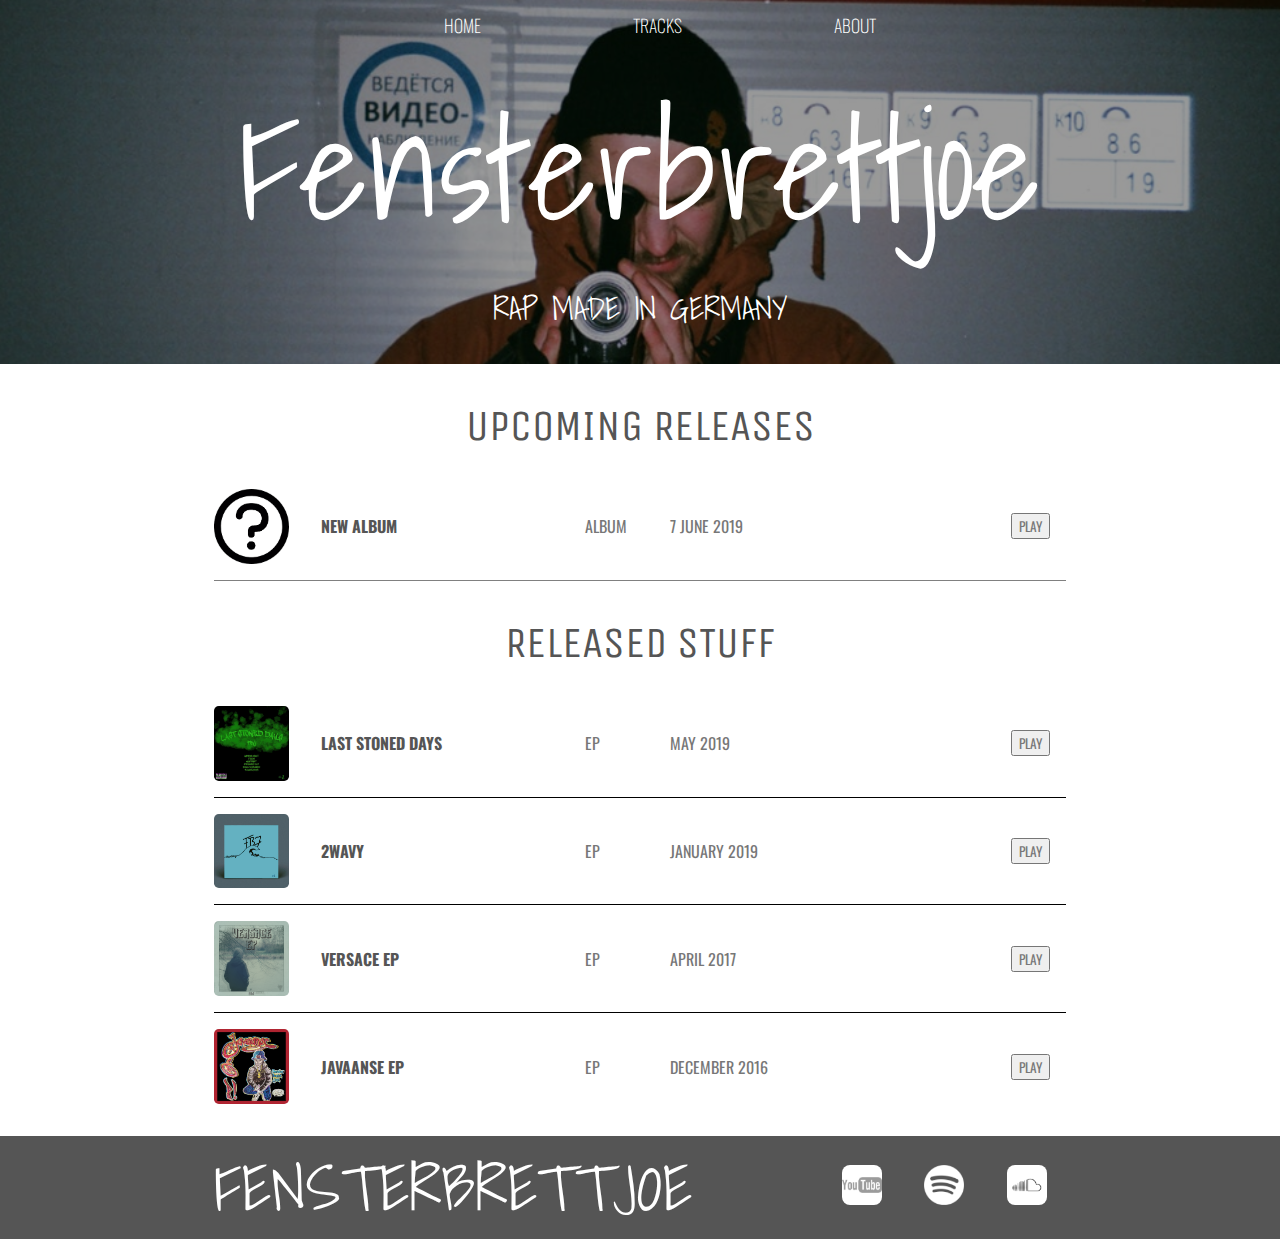
==== index.html @ 9a18db89 "Initial commit :wq" ====
<!DOCTYPE html> <!--TODO: stlye the buttons-->
<html>
    <head>
        <title>Fensterbrettjoe</title>
        <meta name="description" content="Website of the german hip hop artist Fensterbrettjoe">
        <link rel="stylesheet" href="styles.css">
    </head>
    <body>
        <header class="main-header"> <!--TODO: Hintergrundbild finden-->
            <nav class="nav main-nav">
                <ul>
                    <li><a href="index.html">HOME</a></li>
                    <li><a href="tracks.html">TRACKS</a></li>
                    <li><a href="about.html">ABOUT</a></li>
                </ul>
            </nav>
            <h1 class="band-name band-name-large">Fensterbrettjoe</h1>
            <h3 class="band-name header-addition">RAP MADE IN GERMANY</h3>
        </header>
        <section class="container">
            <h2 class="section-header">UPCOMING RELEASES</h2>
            <div>
                <div class="upcoming-release-row box">
                    <img class="index-image" src="images/unreleased_ep.png">
                    <span class="release-item release-name">NEW ALBUM</span>
                    <span class="release-item release-type">ALBUM</span>
                    <span class="release-item release-date">7 JUNE 2019</span>
                    <button type="button">PLAY</button>
                </div>
            </div>
            <h2 class="section-header">RELEASED STUFF</h2>
            <div>

                <div class="release-row box"> <!--TODO: platz für neuestes album ganz oben-->
                    <img class="index-image" src="images/Cover LSD.jpg">
                    <span class="release-item release-name">LAST STONED DAYS</span>
                    <span class="release-item release-type">EP</span>
                    <span class="release-item release-date">MAY 2019</span>
                    <button type="button">PLAY</button>
                </div>

                <div class="release-row box">
                    <img class="index-image" src="images/Cover 2wavy.jpg">
                    <span class="release-item release-name">2WAVY</span>
                    <span class="release-item release-type">EP</span>
                    <span class="release-item release-date">JANUARY 2019</span>
                    <button type="button">PLAY</button> <!--TODO: ask conny if a link to the soundcloud album is better than a play button-->
                </div>

                <div class="release-row box">
                    <img class="index-image" src="images/Cover-Versace_EP.png">
                    <span class="release-item release-name">VERSACE EP</span>
                    <span class="release-item release-type">EP</span>
                    <span class="release-item release-date">APRIL 2017</span>
                    <button type="button">PLAY</button>
                </div>

                <div class="release-row box">
                    <img class="index-image" src="images/Cover Javaanse EP.jpg">
                    <span class="release-item release-name">JAVAANSE EP</span>
                    <span class="release-item release-type">EP</span>
                    <span class="release-item release-date">DECEMBER 2016</span>
                    <button type="button">PLAY</button>
                </div>

            </div>
        </section>

        <footer class="main-footer">
            <div class="container main-footer-container">
                <h3 class="band-name">FENSTERBRETTJOE</h3>
                <ul class="nav footer-nav">
                    <li>
                        <a href="https://www.youtube.com/watch?v=XDr_dwEbkP4" target="_blank">
                            <img src="images/youtube_logo.png">
                        </a>
                    </li>
                    <li>
                        <a href="https://open.spotify.com/artist/34yYv7rhpqzFhvZsTHoNxi" target="_blank">
                            <img src="images/spotify_logo_2.png">
                        </a>
                    </li>
                    <li>
                        <a href="https://soundcloud.com/user-468091342" target="_blank">
                            <img src="images/soundcloud_logo.png">
                        </a>
                    </li>
                </ul>
            </div>
        </footer>

    </body>
</html>
---- styles.css ----
@import url('https://fonts.googleapis.com/css?family=Oswald|Shadows+Into+Light&display=swap');
@import url('https://fonts.googleapis.com/css?family=Oswald|Permanent+Marker&display=swap');
@import url('https://fonts.googleapis.com/css?family=Unica+One&display=swap');

@font-face {
    font-family: 'Shadows Into Light', cursive;
    font-family: 'Oswald', sans-serif;
    font-family: 'Unica One', cursive;
    src:url("Fonts/ShadowsIntoLight.ttf") format("Headline"),
        url("Fonts/Oswald[wght].ttf") format("BodyText"),
        url("Fonts/UnicaOne-Regular.ttf") format("section-header");
    font-weight: normal;
    font-style: normal;
}

*{
    box-sizing: border-box;
    font-family: 'Oswald', sans-serif;
    color: rgb(119, 119, 119);
}

html, body {
    margin: 0;
    padding: 0;
}

.nav ul {
    margin: 0;
}

.nav li {
    display: inline;
}

.nav a {
    display: inline-block;
    padding: .7em;
    color: white;
    text-decoration: none;
}

.main-nav {
    text-align: center;
    font-size: 1.1em;
    font-weight: lighter;
    /* border-bottom: 1px solid rgba(12, 11, 11, 0.3) */
}

.main-nav li {
    padding: 0 5%;
}

.main-header {
    background-color: rgba(0, 0, 0, .4);
    background-image: url("images/header_picture_1.png");
    background-blend-mode: multiply;
    background-size: cover;
    padding-bottom: 30px;
}

.section-header {
    font-family: 'Unica One', cursive; /*TODO: find a new nice font*/
    font-weight: normal;
    color: #555;
    text-align: center;
    font-size: 2.75em;
}

.nav a:hover {
    background-color: rgba(255, 255, 255, 0.301);
}

.band-name {
    text-align: center;
    margin: 0;
    font-size: 4em;
    font-family: 'Shadows Into Light', cursive;
    font-weight: normal;
    color: white;
}

.band-name-large {
    font-size: 9em;
}

.header-addition {
    font-size: 2em;
}

.box {
    display: flex;
    align-items: center;
}

.index-image {
    width: 75px;
    border-radius: .3em;
    background-color: white;
    margin-right: 2em;
}

.content-section {
    margin: 1em;
}

.container {
    max-width: 900px;
    margin: .5em auto;
    padding:0 1.5em ;
}

.soundcloud-player {    
    margin: .5em auto;
    width: 85%;
    padding: .2em;
}

.upcoming-release-row {
    border-bottom: 1px solid rgb(128, 128, 128); /*TODO: Ask conny what he prefers*/
    padding-bottom: 1em;
    margin-bottom: 1em;
}

.release-row {
    border-bottom: 1px solid black;
    padding-bottom: 1em;
    margin-bottom: 1em;
}

.release-row:last-child {
    border-bottom: none;
}

.release-item /*TODO: Find a better name than "item"*/ {
    display: inline-block;
    padding-right: .5em;
}

.release-name {
    color: #555;
    font-weight: bold;
    width: 31%;
}

.release-type {
    width: 10%;
}

.release-date {
    width: 40%;
}

.release-btn {
    max-width: 19%;
}

.main-footer {
    background-color: #555;
    color: white;
    align-items: center;
}

.main-footer-container {
    display: flex;
    align-items: center;
}

.main-footer-container ul {
    flex-grow: 1;
    text-align: end;
}

.footer-nav li{
    padding: 0 .5em;
}

.footer-nav img {
    width: 40px;
    height: 40px;
    border-radius: .5em;
}
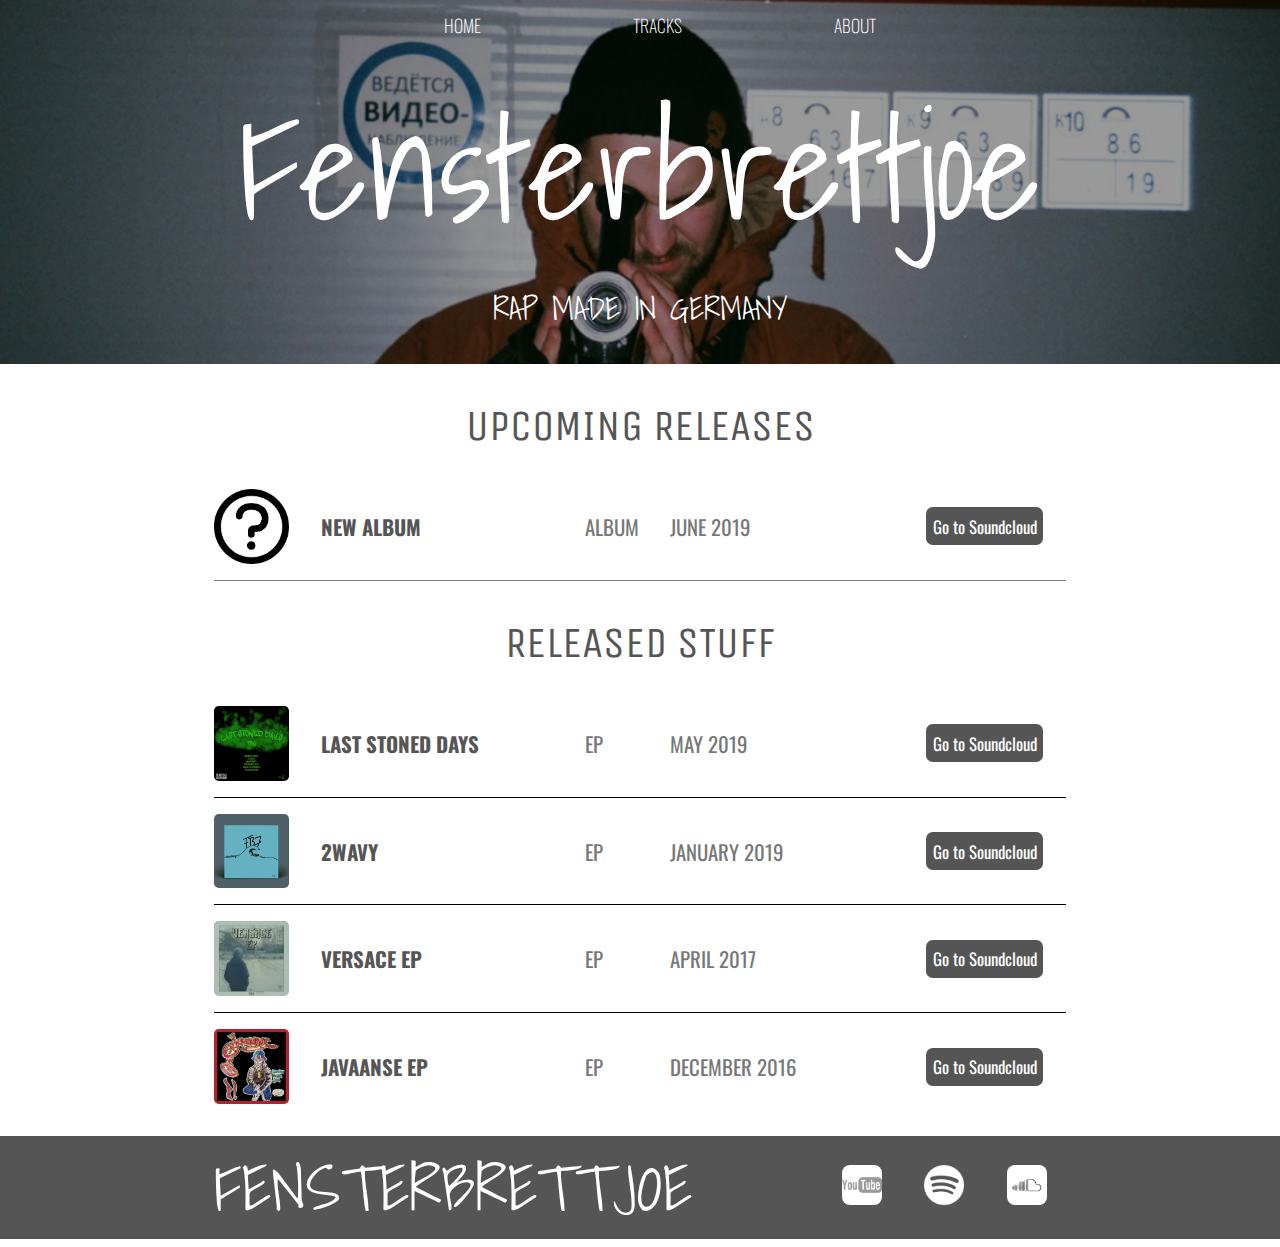
==== commit a68f0647: "added links to buttons in the index page and styled footer nav" ====
--- a/index.html
+++ b/index.html
@@ -24,19 +24,23 @@
                     <img class="index-image" src="images/unreleased_ep.png">
                     <span class="release-item release-name">NEW ALBUM</span>
                     <span class="release-item release-type">ALBUM</span>
-                    <span class="release-item release-date">7 JUNE 2019</span>
-                    <button type="button">PLAY</button>
+                    <span class="release-item release-date">JUNE 2019</span>
+                    <form action="https://soundcloud.com/user-468091342/sets/last-stoned-days" target="_blank">
+                        <button class="btn-index-link" type="submit">Go to Soundcloud</button>
+                    </form>
                 </div>
             </div>
             <h2 class="section-header">RELEASED STUFF</h2>
             <div>
 
-                <div class="release-row box"> <!--TODO: platz für neuestes album ganz oben-->
+                <div class="release-row box">
                     <img class="index-image" src="images/Cover LSD.jpg">
                     <span class="release-item release-name">LAST STONED DAYS</span>
                     <span class="release-item release-type">EP</span>
                     <span class="release-item release-date">MAY 2019</span>
-                    <button type="button">PLAY</button>
+                    <form action="https://soundcloud.com/user-468091342/sets/last-stoned-days" target="_blank">
+                        <button class="btn-index-link" type="submit">Go to Soundcloud</button>
+                    </form>
                 </div>
 
                 <div class="release-row box">
@@ -44,7 +48,9 @@
                     <span class="release-item release-name">2WAVY</span>
                     <span class="release-item release-type">EP</span>
                     <span class="release-item release-date">JANUARY 2019</span>
-                    <button type="button">PLAY</button> <!--TODO: ask conny if a link to the soundcloud album is better than a play button-->
+                    <form action="https://soundcloud.com/user-468091342/sets/last-stoned-days" target="_blank">
+                        <button class="btn-index-link" type="submit">Go to Soundcloud</button>
+                    </form>
                 </div>
 
                 <div class="release-row box">
@@ -52,7 +58,9 @@
                     <span class="release-item release-name">VERSACE EP</span>
                     <span class="release-item release-type">EP</span>
                     <span class="release-item release-date">APRIL 2017</span>
-                    <button type="button">PLAY</button>
+                    <form action="https://soundcloud.com/user-468091342/sets/last-stoned-days" target="_blank">
+                        <button class="btn-index-link" type="submit">Go to Soundcloud</button>
+                    </form>
                 </div>
 
                 <div class="release-row box">
@@ -60,7 +68,9 @@
                     <span class="release-item release-name">JAVAANSE EP</span>
                     <span class="release-item release-type">EP</span>
                     <span class="release-item release-date">DECEMBER 2016</span>
-                    <button type="button">PLAY</button>
+                    <form action="https://soundcloud.com/user-468091342/sets/last-stoned-days" target="_blank">
+                        <button class="btn-index-link" type="submit">Go to Soundcloud</button>
+                    </form>
                 </div>
 
             </div>
--- a/styles.css
+++ b/styles.css
@@ -66,8 +66,14 @@
     font-size: 2.75em;
 }
 
-.nav a:hover {
-    background-color: rgba(255, 255, 255, 0.301);
+.main-nav a:hover {
+    background-color: rgba(90, 72, 72, 0.4);
+    border-radius: .3em;
+}
+
+.footer-nav a:hover {
+    background-color: #444;
+    border-radius: .6em;
 }
 
 .band-name {
@@ -134,6 +140,7 @@
 .release-item /*TODO: Find a better name than "item"*/ {
     display: inline-block;
     padding-right: .5em;
+    font-size: 1.3em;
 }
 
 .release-name {
@@ -147,11 +154,11 @@
 }
 
 .release-date {
-    width: 40%;
+    width: 30%;
 }
 
 .release-btn {
-    max-width: 19%;
+    max-width: 29%;
 }
 
 .main-footer {
@@ -179,3 +186,18 @@
     height: 40px;
     border-radius: .5em;
 }
+
+.btn-index-link { /*TODO: Conny has to say how the buttons exactly have to look*/
+    cursor: pointer;
+    text-align: center;
+    padding: .4em;
+    background-color:#555;
+    color: white;
+    border: none;
+    border-radius: .4em;
+    font-size: 1.05em;
+}
+
+.btn-index-link:hover {
+    background-color: #333;
+}
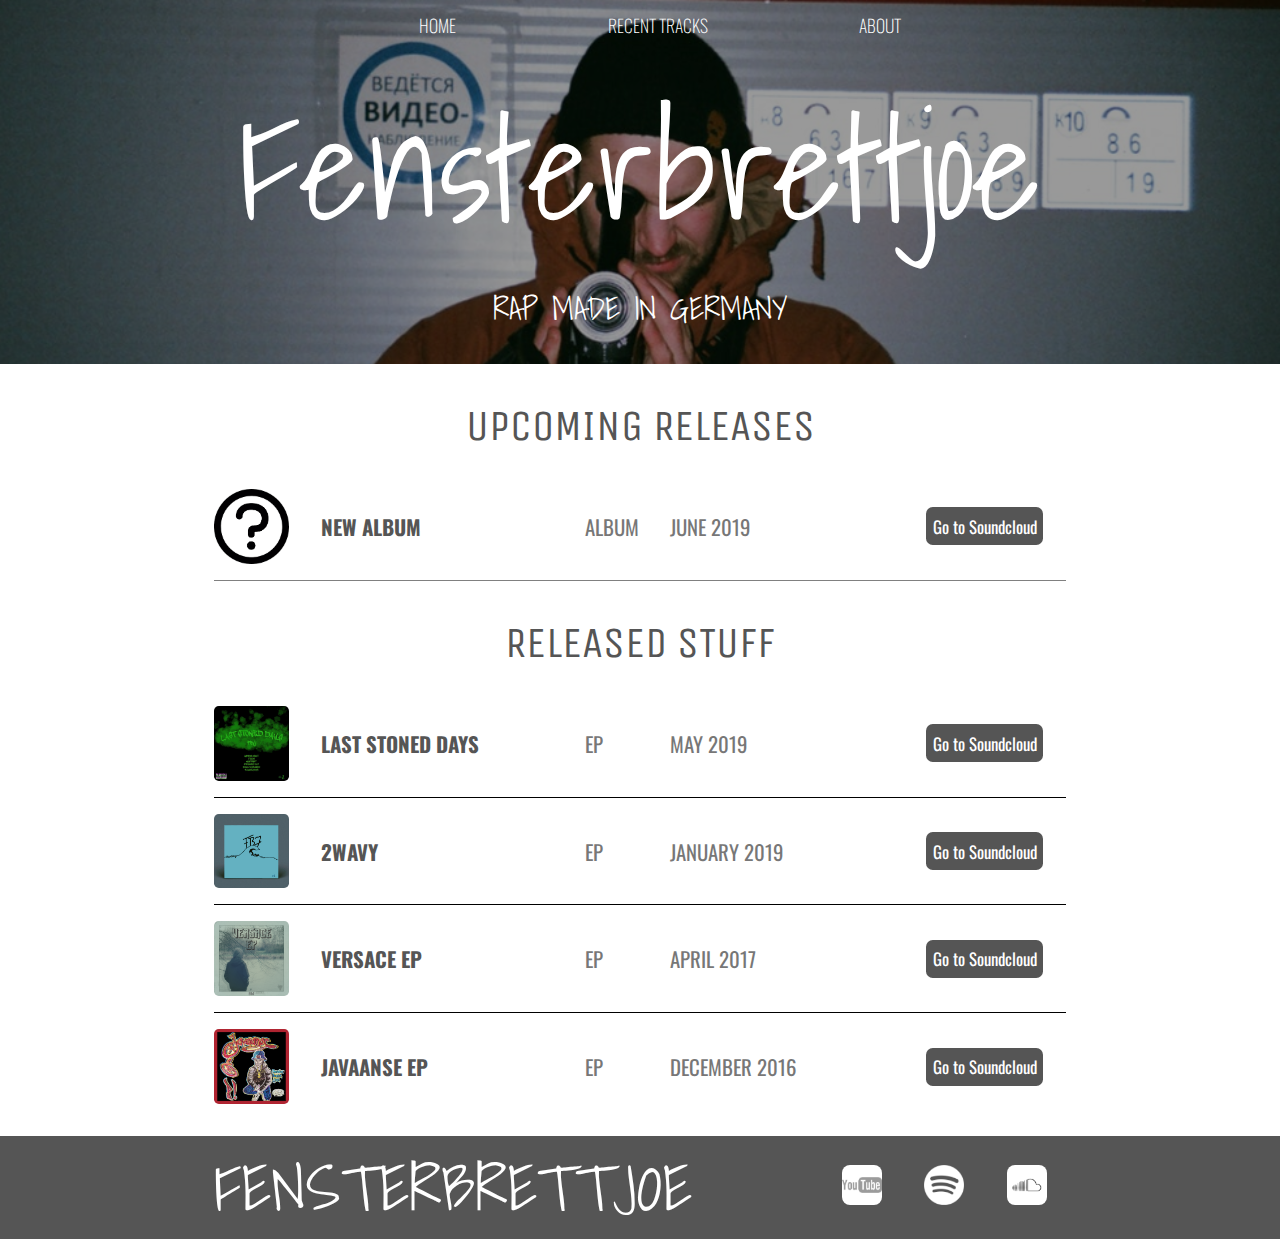
==== commit c22840d6: "Changed header-nav" ====
--- a/index.html
+++ b/index.html
@@ -2,7 +2,7 @@
 <html>
     <head>
         <title>Fensterbrettjoe</title>
-        <meta name="description" content="Website of the german hip hop artist Fensterbrettjoe">
+        <meta name="description" content="Website of the german rap artist Fensterbrettjoe">
         <link rel="stylesheet" href="styles.css">
     </head>
     <body>
@@ -10,7 +10,7 @@
             <nav class="nav main-nav">
                 <ul>
                     <li><a href="index.html">HOME</a></li>
-                    <li><a href="tracks.html">TRACKS</a></li>
+                    <li><a href="tracks.html">RECENT TRACKS</a></li>
                     <li><a href="about.html">ABOUT</a></li>
                 </ul>
             </nav>
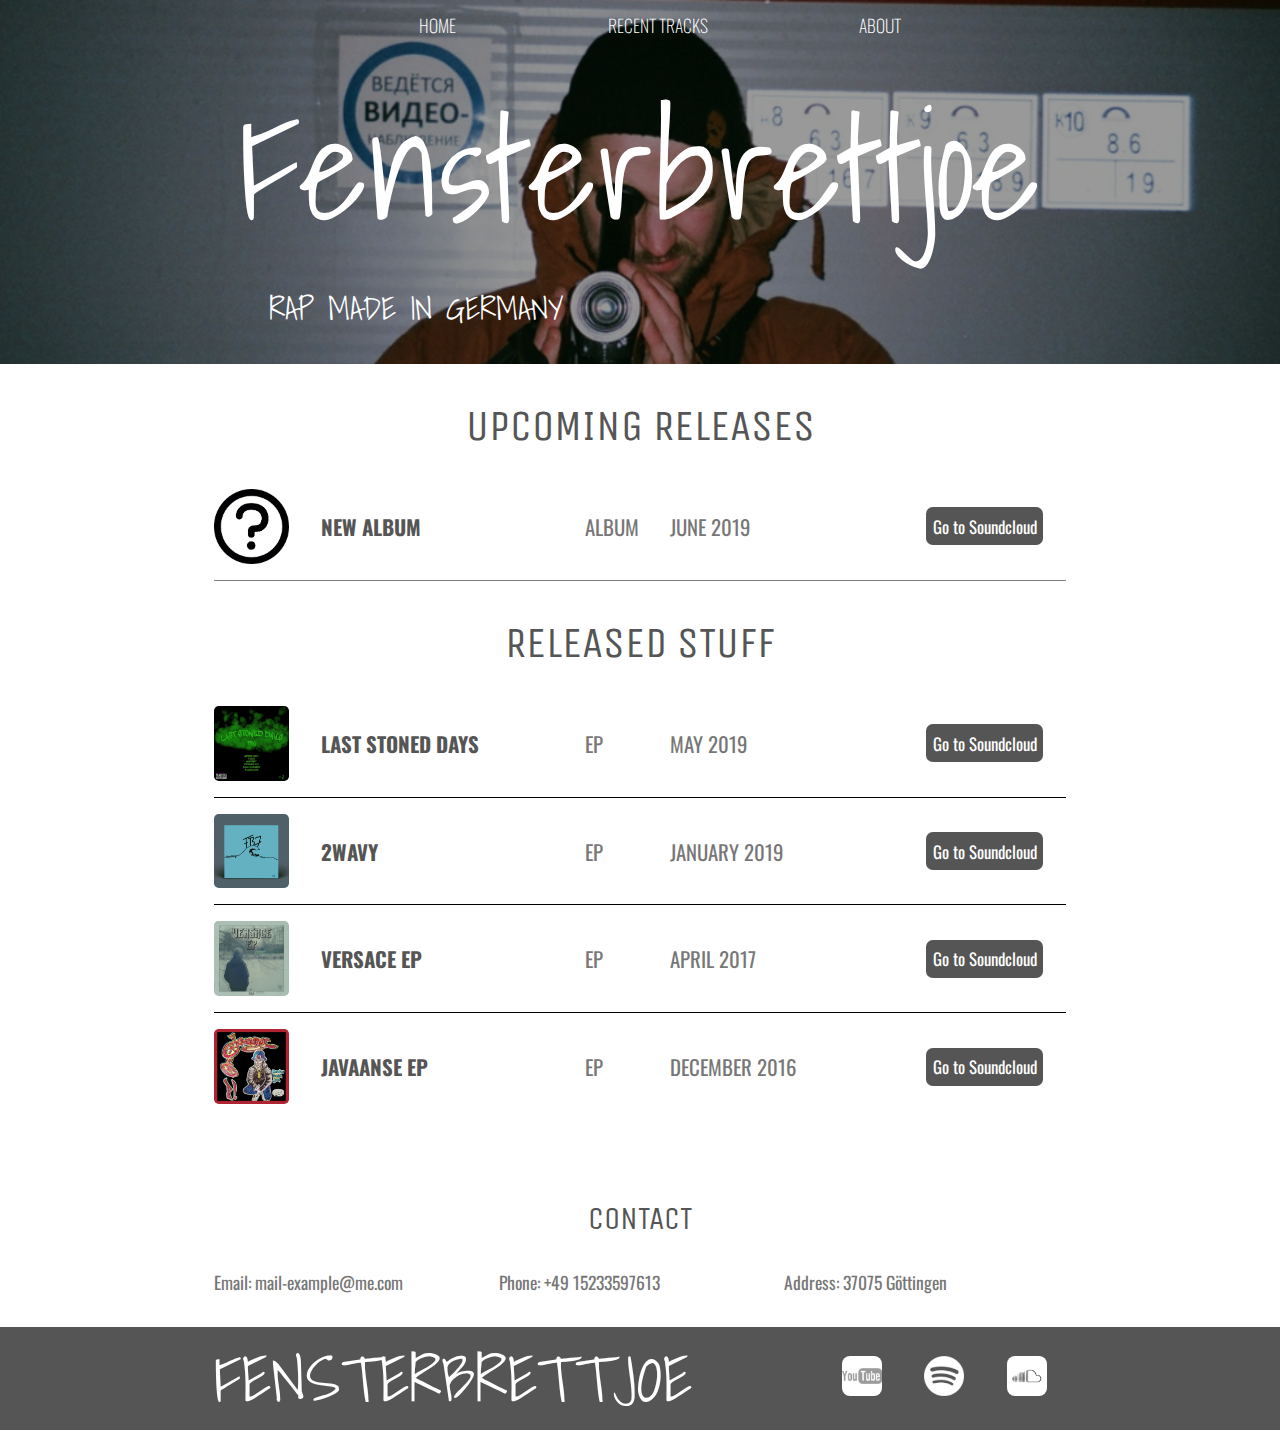
==== commit 8aad2f4d: "added contact section and styled the text on the about page" ====
--- a/index.html
+++ b/index.html
@@ -74,6 +74,14 @@
                 </div>
 
             </div>
+
+            <div class="contact-row">
+                <h3 class="contact-header">CONTACT</h3>
+                <span class="contact-row-item">Email: mail-example@me.com</span>   
+                <span class="contact-row-item">Phone: +49 15233597613</span>
+                <span class="contact-row-item">Address: 37075 Göttingen</span>
+            </div>
+
         </section>
 
         <footer class="main-footer">
--- a/styles.css
+++ b/styles.css
@@ -59,7 +59,7 @@
 }
 
 .section-header {
-    font-family: 'Unica One', cursive; /*TODO: find a new nice font*/
+    font-family: 'Unica One', cursive;
     font-weight: normal;
     color: #555;
     text-align: center;
@@ -91,6 +91,8 @@
 
 .header-addition {
     font-size: 2em;
+    text-align: center;
+    margin-right: 14em;
 }
 
 .box {
@@ -201,3 +203,28 @@
 .btn-index-link:hover {
     background-color: #333;
 }
+
+.contact-header {
+    font-family: 'Unica One', cursive;
+    font-weight: normal;
+    color: #555;
+    text-align: center;
+    font-size: 2em;
+}
+
+.contact-row {
+    padding-bottom: 1em;
+    margin-bottom: 1em;
+    margin-top: 5em;
+}
+
+.contact-row-item {
+    width: 33%;
+    display: inline-block;
+    font-size: 1.1em;
+}
+
+.about-text {
+    font-size: 1.25em;
+    text-align: justify;
+}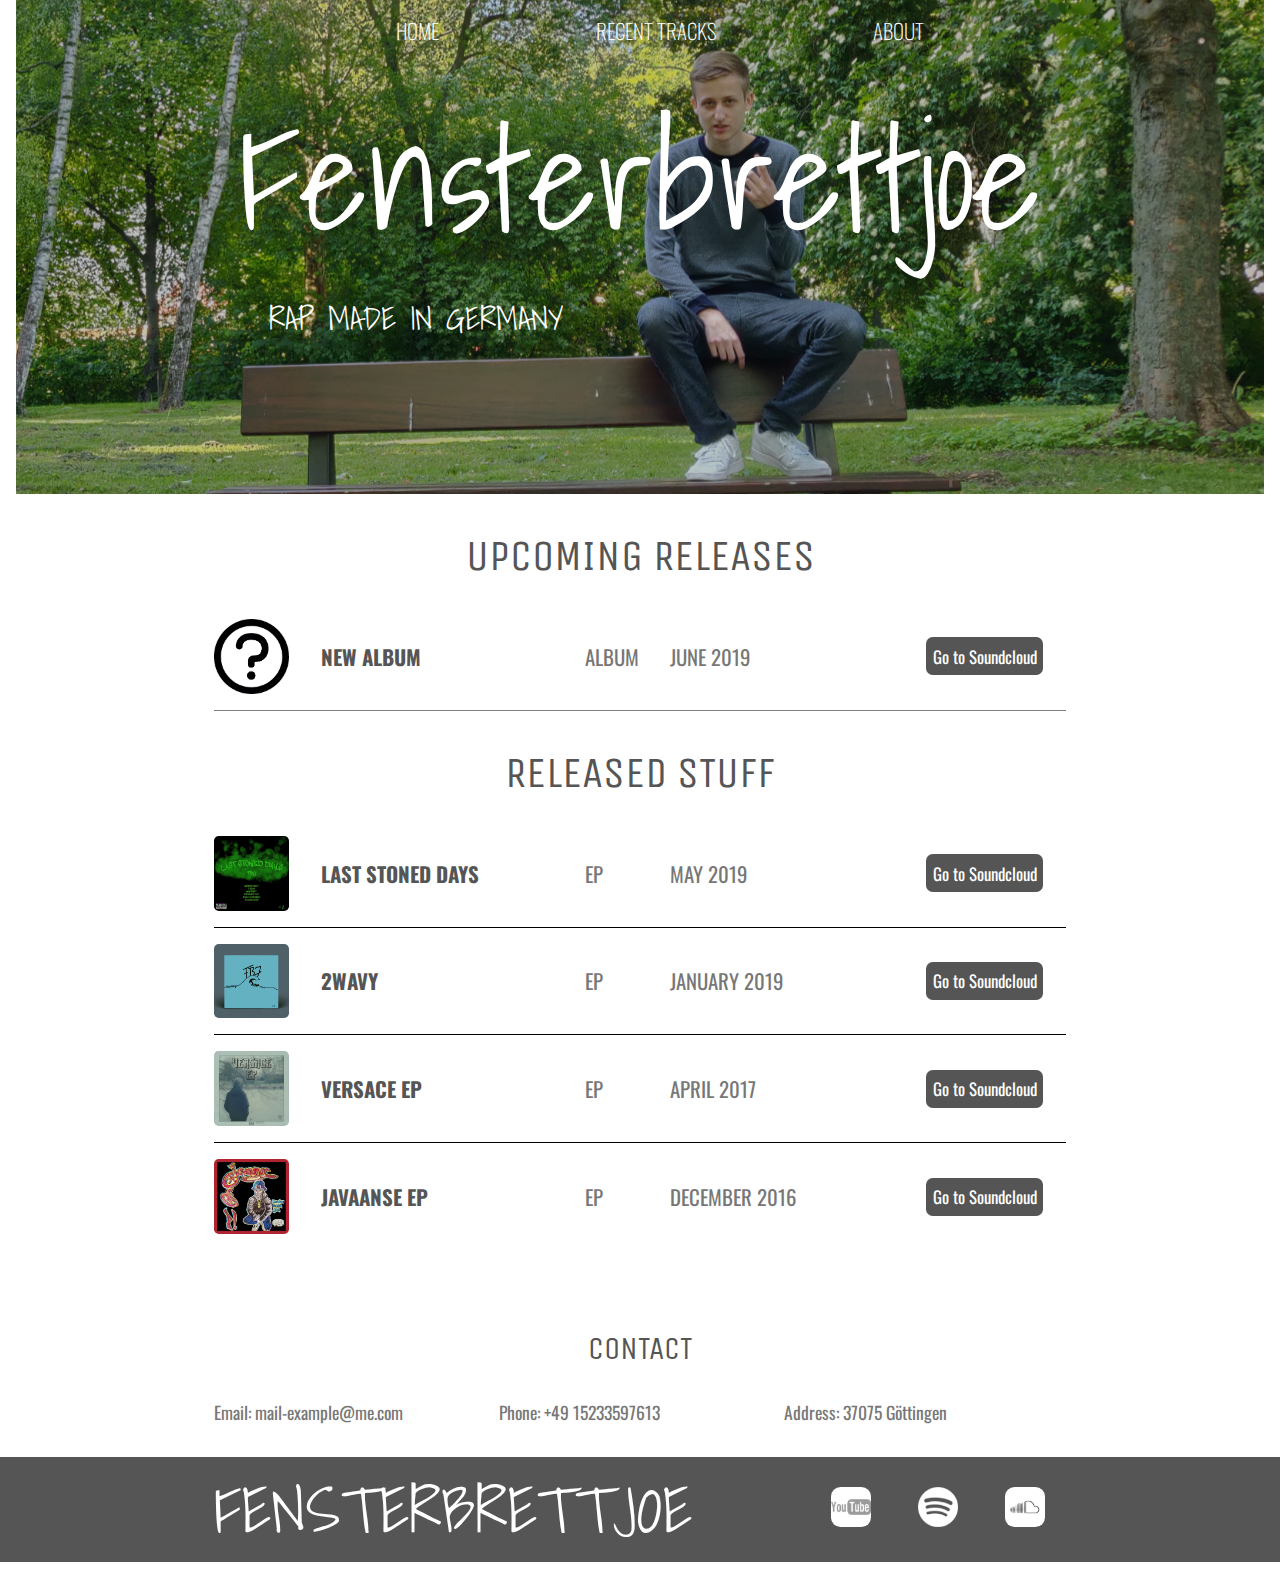
==== commit 2a445a5e: "added and styled header and about page images" ====
--- a/index.html
+++ b/index.html
@@ -6,7 +6,8 @@
         <link rel="stylesheet" href="styles.css">
     </head>
     <body>
-        <header class="main-header"> <!--TODO: Hintergrundbild finden-->
+        <header class="main-header">
+            <!--<img src="images/fbj_header_pic_2.PNG"/>-->
             <nav class="nav main-nav">
                 <ul>
                     <li><a href="index.html">HOME</a></li>
--- a/styles.css
+++ b/styles.css
@@ -37,13 +37,13 @@
     padding: .7em;
     color: white;
     text-decoration: none;
+    font-size: 1.2em;
 }
 
 .main-nav {
     text-align: center;
     font-size: 1.1em;
     font-weight: lighter;
-    /* border-bottom: 1px solid rgba(12, 11, 11, 0.3) */
 }
 
 .main-nav li {
@@ -51,11 +51,10 @@
 }
 
 .main-header {
-    background-color: rgba(0, 0, 0, .4);
-    background-image: url("images/header_picture_1.png");
-    background-blend-mode: multiply;
-    background-size: cover;
-    padding-bottom: 30px;
+    background-image: url(images/fbj_header_pic_2.PNG);
+    background-repeat: no-repeat;
+    background-position: 50% 25%;
+    padding-bottom: 150px;
 }
 
 .section-header {
@@ -67,7 +66,7 @@
 }
 
 .main-nav a:hover {
-    background-color: rgba(90, 72, 72, 0.4);
+    background-color: rgba(90, 72, 72, 0.8);
     border-radius: .3em;
 }
 
@@ -226,5 +225,37 @@
 
 .about-text {
     font-size: 1.25em;
-    text-align: justify;
-}+    text-align: right;
+}
+
+.body {
+    background-image: url(images/tracks_background_nature.png);
+    /*background-repeat: no-repeat;*/
+    background-size: cover;
+    background-position: top;
+}
+
+.tracks-header {
+    font-family: 'Unica One', cursive;
+    font-weight: normal;
+    color: white;
+    text-align: center;
+    font-size: 2.75em;
+}
+
+.about-image {
+    height: 300px;
+    width: auto;
+    transform: rotate(90deg);
+    float: left;
+    margin: 5px;
+    margin-top: 2em;
+    border-radius: .5em;
+}
+
+
+/*/
+.logo {
+    width: 1000px;
+}
+*/
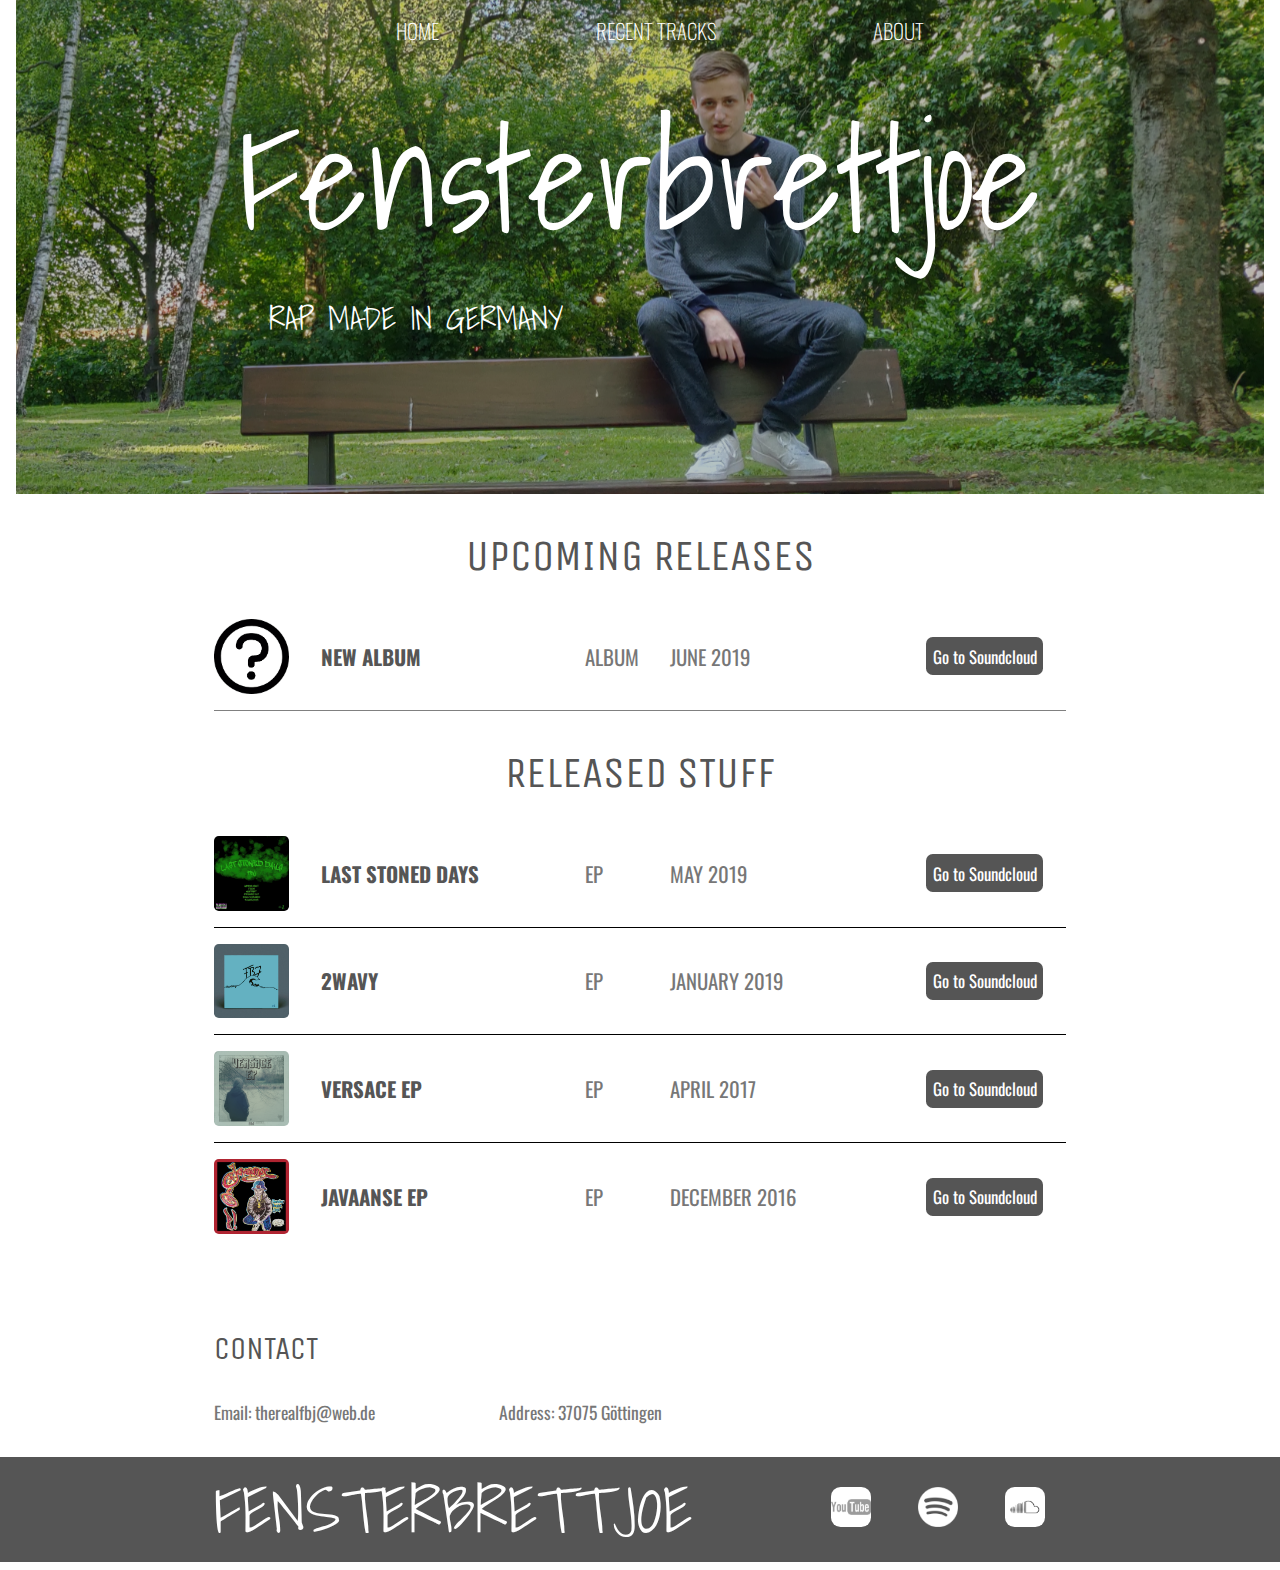
==== commit 7d3108d7: "last step, deleted not needed files and finalized styling of about text and contact section" ====
--- a/index.html
+++ b/index.html
@@ -1,4 +1,4 @@
-<!DOCTYPE html> <!--TODO: stlye the buttons-->
+<!DOCTYPE html>
 <html>
     <head>
         <title>Fensterbrettjoe</title>
@@ -6,8 +6,7 @@
         <link rel="stylesheet" href="styles.css">
     </head>
     <body>
-        <header class="main-header">
-            <!--<img src="images/fbj_header_pic_2.PNG"/>-->
+        <header class="main-header">            
             <nav class="nav main-nav">
                 <ul>
                     <li><a href="index.html">HOME</a></li>
@@ -78,8 +77,7 @@
 
             <div class="contact-row">
                 <h3 class="contact-header">CONTACT</h3>
-                <span class="contact-row-item">Email: mail-example@me.com</span>   
-                <span class="contact-row-item">Phone: +49 15233597613</span>
+                <span class="contact-row-item">Email: therealfbj@web.de</span>
                 <span class="contact-row-item">Address: 37075 Göttingen</span>
             </div>
 
--- a/styles.css
+++ b/styles.css
@@ -66,7 +66,7 @@
 }
 
 .main-nav a:hover {
-    background-color: rgba(90, 72, 72, 0.8);
+    background-color: rgba(0, 0, 0, 0.4);
     border-radius: .3em;
 }
 
@@ -207,7 +207,7 @@
     font-family: 'Unica One', cursive;
     font-weight: normal;
     color: #555;
-    text-align: center;
+    text-align: left;
     font-size: 2em;
 }
 
@@ -226,13 +226,20 @@
 .about-text {
     font-size: 1.25em;
     text-align: right;
+    padding: .5em;
+}
+
+.about-text-bottom {
+    font-size: 1.25em;
+    text-align: left;
+    padding: .5em;
 }
 
 .body {
-    background-image: url(images/tracks_background_nature.png);
-    /*background-repeat: no-repeat;*/
+    background-color: rgb(20, 104, 24, .6);
     background-size: cover;
     background-position: top;
+    padding-bottom: 2em;
 }
 
 .tracks-header {
@@ -248,8 +255,11 @@
     width: auto;
     transform: rotate(90deg);
     float: left;
-    margin: 5px;
-    margin-top: 2em;
+    margin: .5em;
+    margin-top: 3em;
+    margin-bottom: 1em;
+    margin-right: 1em;
+    margin-bottom: 1em;
     border-radius: .5em;
 }
 
